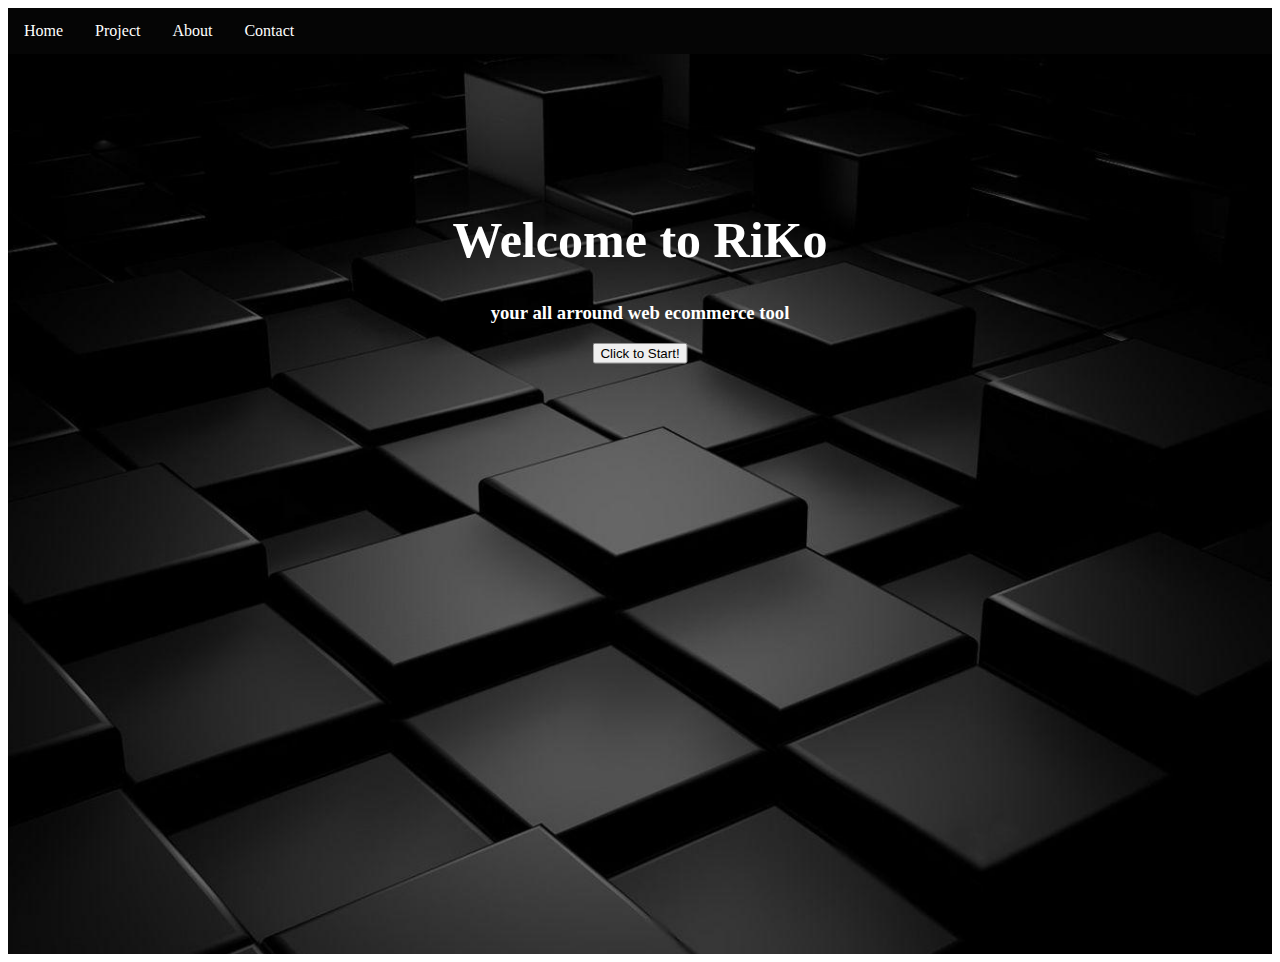
==== index.html @ 25356eca "created the initial HTLM and CSS structures for the homepage, nav. bar is also added." ====
<!DOCTYPE html>
<html lang="en">


<head>
    <meta charset="UTF-8">
    <meta http-equiv="X-UA-Compatible" content="IE=edge">
    <meta name="viewport" content="width=device-width, initial-scale=1.0">
    <link rel="stylesheet" href="stylesheet.css">
    <!--keep as close to the content <link rel is added to connect the portfoliocss.css -->
    <title>RiKo</title>

</head>

<body>

    <ul>
        <li><a class="active" href="#home">Home</a></li>
        <li><a href="#project">Project</a></li>
        <li><a href="#about">About</a></li>
        <li><a href="#contact">Contact</a></li>
    </ul>

</body>

<body>
    <div class="hero-image"></div>
    <div class="hero-text">
        <h1 style="font-size:50px">Welcome to RiKo</h1>
        <h3>your all arround web ecommerce tool</h3>
        <button>Click to Start!</button>
    </div>
    </div>

</body>

</html>
---- stylesheet.css ----
.hero-image {
    background-image: url("wp2337041.jpg"); 
    /* background-image url can be either local or from www. */
    background-color: #cccccc;
    height: 100vh;
    background-position: center;
    background-repeat: no-repeat;
    background-size: cover;
    position: relative;
  }
  .hero-text {
    text-align: center;
    position: absolute;
    top: 30%;
    left: 50%;
    transform: translate(-50%, -50%);
    color: white;
  }

  ul {
    list-style-type: none;
    margin: 0;
    padding: 0;
    overflow: hidden;
    background-color: rgb(5, 5, 5);
  }
  
  li {
    float: left;
  }
  
  li a {
    display: block;
    color: white;
    text-align: center;
    padding: 14px 16px;
    text-decoration: none;
  }
  
  li a:hover {
    background-color: rgb(31, 27, 27);
  }
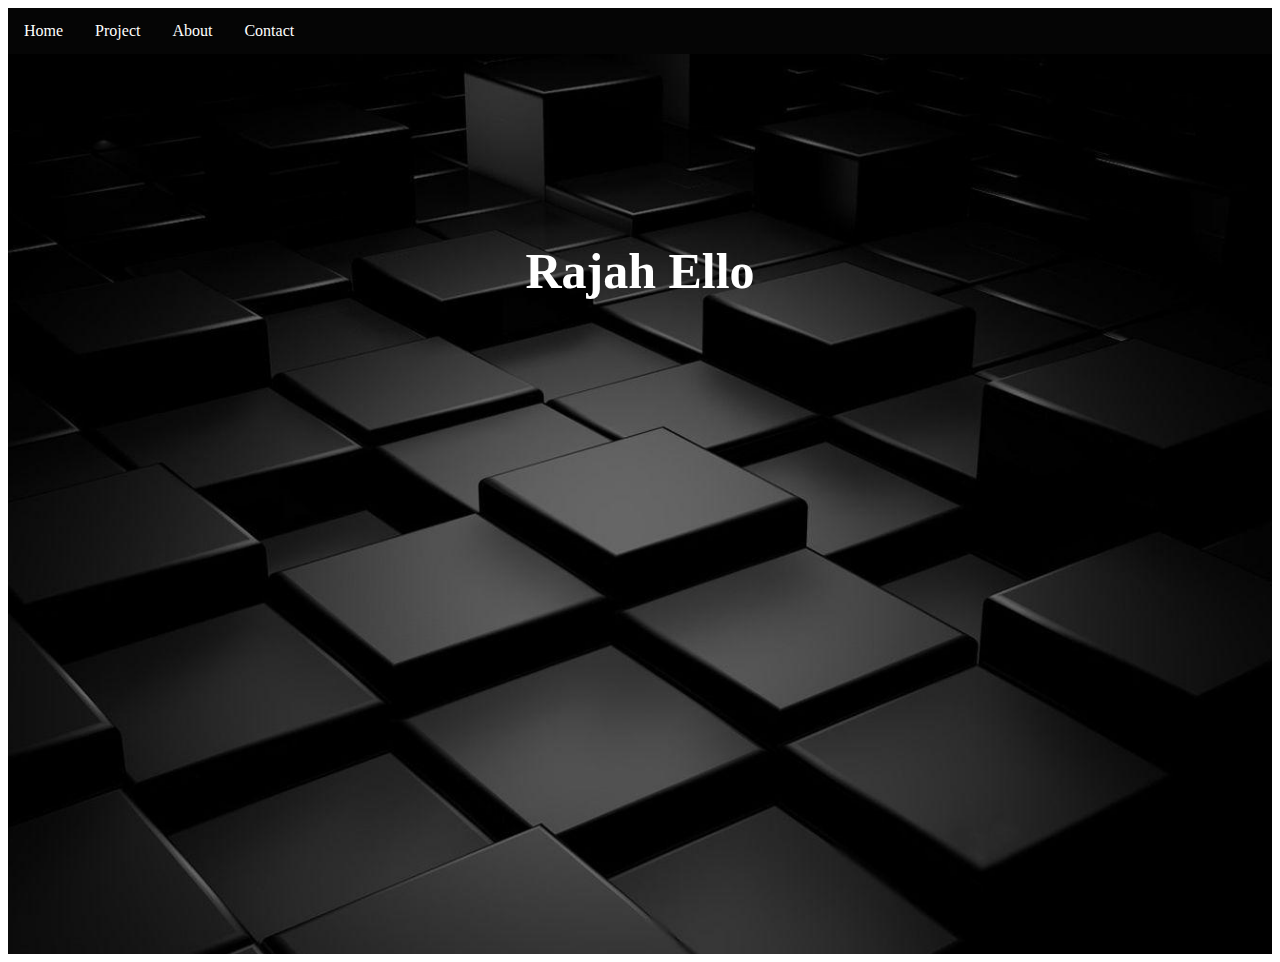
==== commit 0d586d93: "updated the home page, added relevant contents to the project tab to include links to the github, up" ====
--- a/index.html
+++ b/index.html
@@ -15,20 +15,17 @@
 <body>
 
     <ul>
-        <li><a class="active" href="#home">Home</a></li>
-        <li><a href="#project">Project</a></li>
-        <li><a href="#about">About</a></li>
-        <li><a href="#contact">Contact</a></li>
+        <li><a class="active" href="index.html">Home</a></li>
+        <li><a href="portfoliohtml.html">Project</a></li>
+        <li><a href="aboutpage.html">About</a></li>
+        <li><a href="contactpage.html">Contact</a></li>
     </ul>
 
-</body>
-
-<body>
     <div class="hero-image"></div>
     <div class="hero-text">
-        <h1 style="font-size:50px">Welcome to RiKo</h1>
-        <h3>your all arround web ecommerce tool</h3>
-        <button>Click to Start!</button>
+        <h1 style="font-size:50px">Rajah Ello</h1>
+        <h3></h3>
+
     </div>
     </div>
 
--- a/stylesheet.css
+++ b/stylesheet.css
@@ -16,7 +16,8 @@
     transform: translate(-50%, -50%);
     color: white;
   }
-
+    
+/*Fromating for the Nav. Bar.*/
   ul {
     list-style-type: none;
     margin: 0;
@@ -40,3 +41,62 @@
   li a:hover {
     background-color: rgb(31, 27, 27);
   }
+
+  /*Portfolio grid formating starts here.*/
+
+  
+  .project-container {
+    display: grid;
+    grid-column-gap: 50px;
+    grid-row-gap: 50px;
+    grid-template-columns: auto auto;
+    background-color:"";
+    padding: 50px;
+  }
+  
+  .project-item {
+    background-color: rgba(0, 0, 0, 0.424);
+    border: 1px solid rgba(0, 0, 0, 0.424);
+    padding: 10px;
+    font-size: 20px;
+    text-align: center;
+  }
+  .project-text {
+    text-align: center;
+    position: absolute;
+    top: 45%;
+    left: 50%;
+    transform: translate(-50%, -50%);
+    color: white;
+  }
+
+  /*About page*/
+  .imagesize {
+    width: 30%;
+  }
+  .aboutpage-container {
+    display: 
+    grid-column-gap: 50px;
+    grid-row-gap: 50px;
+    grid-template-columns: auto;
+    background-color:"";
+    padding: 50px;
+  }
+
+  .aboutpage-item {
+    background-color: rgba(0, 0, 0, 0.424);
+    border: 1px solid rgba(0, 0, 0, 0.424);
+    padding: 10px;
+    font-size: 25px;
+    text-align: left;
+  }
+
+  .aboutpage-text {
+    text-align: left;
+    position: absolute;
+    top: 45%;
+    left: 50%;
+    transform: translate(-50%, -50%);
+    color: white;
+  }
+
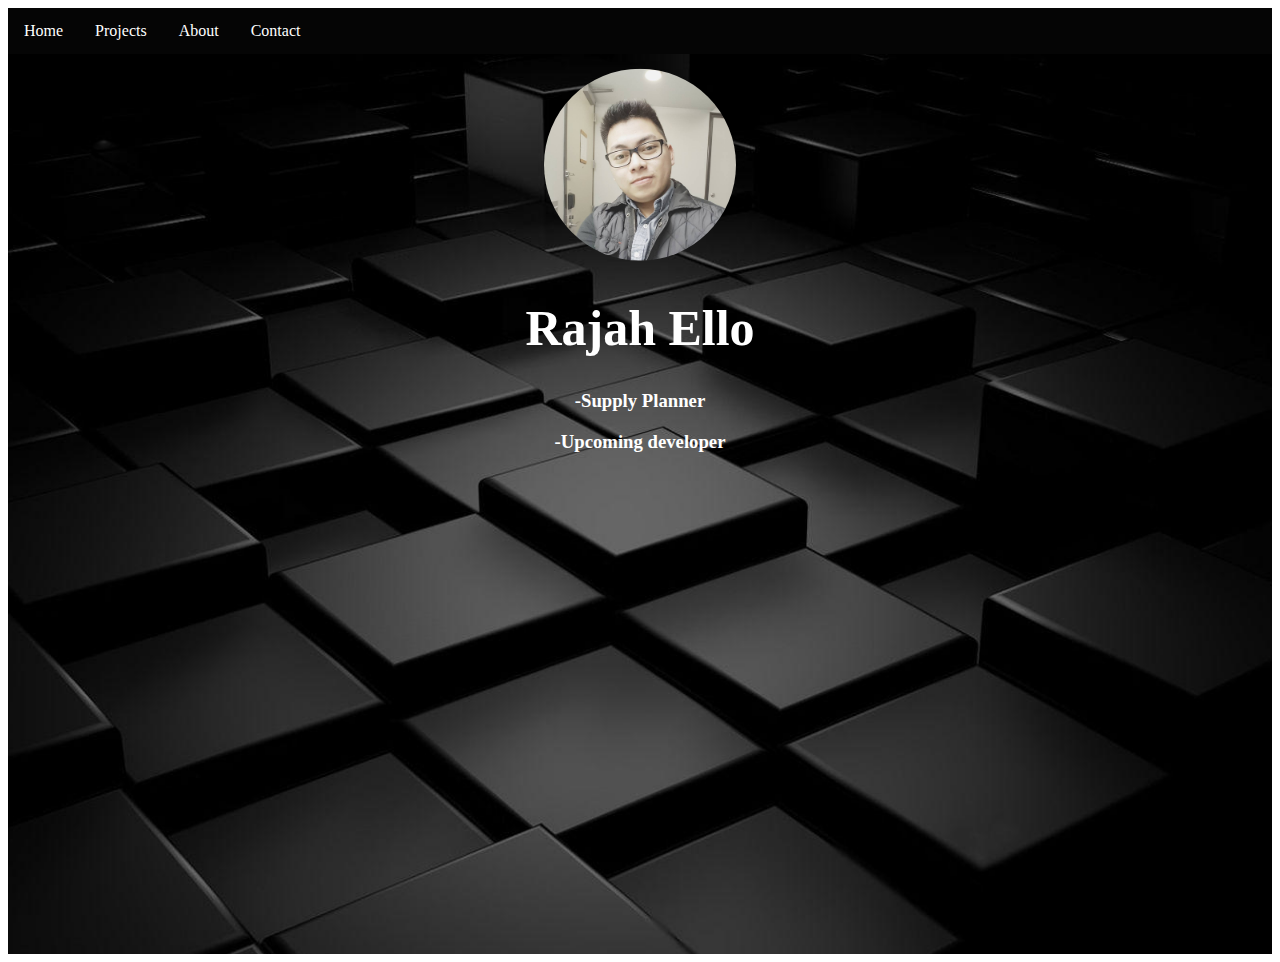
==== commit ddb2c35c: "made adjustments to the pictures and margins mainly reflecting on the about page to adjust the place" ====
--- a/index.html
+++ b/index.html
@@ -8,7 +8,7 @@
     <meta name="viewport" content="width=device-width, initial-scale=1.0">
     <link rel="stylesheet" href="stylesheet.css">
     <!--keep as close to the content <link rel is added to connect the portfoliocss.css -->
-    <title>RiKo</title>
+    <title>Raj's Home Page</title>
 
 </head>
 
@@ -16,15 +16,18 @@
 
     <ul>
         <li><a class="active" href="index.html">Home</a></li>
-        <li><a href="portfoliohtml.html">Project</a></li>
+        <li><a href="portfoliohtml.html">Projects</a></li>
         <li><a href="aboutpage.html">About</a></li>
         <li><a href="contactpage.html">Contact</a></li>
     </ul>
 
     <div class="hero-image"></div>
+
     <div class="hero-text">
+        <img class="homeimagesize" src="Home Page Picture.jpg" alt="project image place holder 1">
         <h1 style="font-size:50px">Rajah Ello</h1>
-        <h3></h3>
+        <h3>-Supply Planner</h3>
+        <h3>-Upcoming developer</h3>
 
     </div>
     </div>
--- a/stylesheet.css
+++ b/stylesheet.css
@@ -1,3 +1,5 @@
+/*This is the Home page section and the initial format that follows through on every page.*/
+
 .hero-image {
     background-image: url("wp2337041.jpg"); 
     /* background-image url can be either local or from www. */
@@ -17,7 +19,12 @@
     color: white;
   }
     
+  .homeimagesize {
+    width: 30%;
+    border-radius: 50%;
+  }
 /*Fromating for the Nav. Bar.*/
+
   ul {
     list-style-type: none;
     margin: 0;
@@ -43,7 +50,10 @@
   }
 
   /*Portfolio grid formating starts here.*/
-
+  .projectimagesize {
+    width: 30%;
+    border-radius: 50%;
+  }
   
   .project-container {
     display: grid;
@@ -71,16 +81,22 @@
   }
 
   /*About page*/
-  .imagesize {
+  
+  .aboutimagesize {
     width: 30%;
+    border-radius: 50%;
+    margin: 265px;
+    margin-top: 165px;
+  
+ 
   }
   .aboutpage-container {
     display: 
-    grid-column-gap: 50px;
-    grid-row-gap: 50px;
+    grid-column-gap: 0px;
+    grid-row-gap: 0px;
     grid-template-columns: auto;
     background-color:"";
-    padding: 50px;
+    padding: 0px;
   }
 
   .aboutpage-item {
@@ -94,8 +110,8 @@
   .aboutpage-text {
     text-align: left;
     position: absolute;
-    top: 45%;
-    left: 50%;
+    top: 50%;
+    left: 65%;
     transform: translate(-50%, -50%);
     color: white;
   }
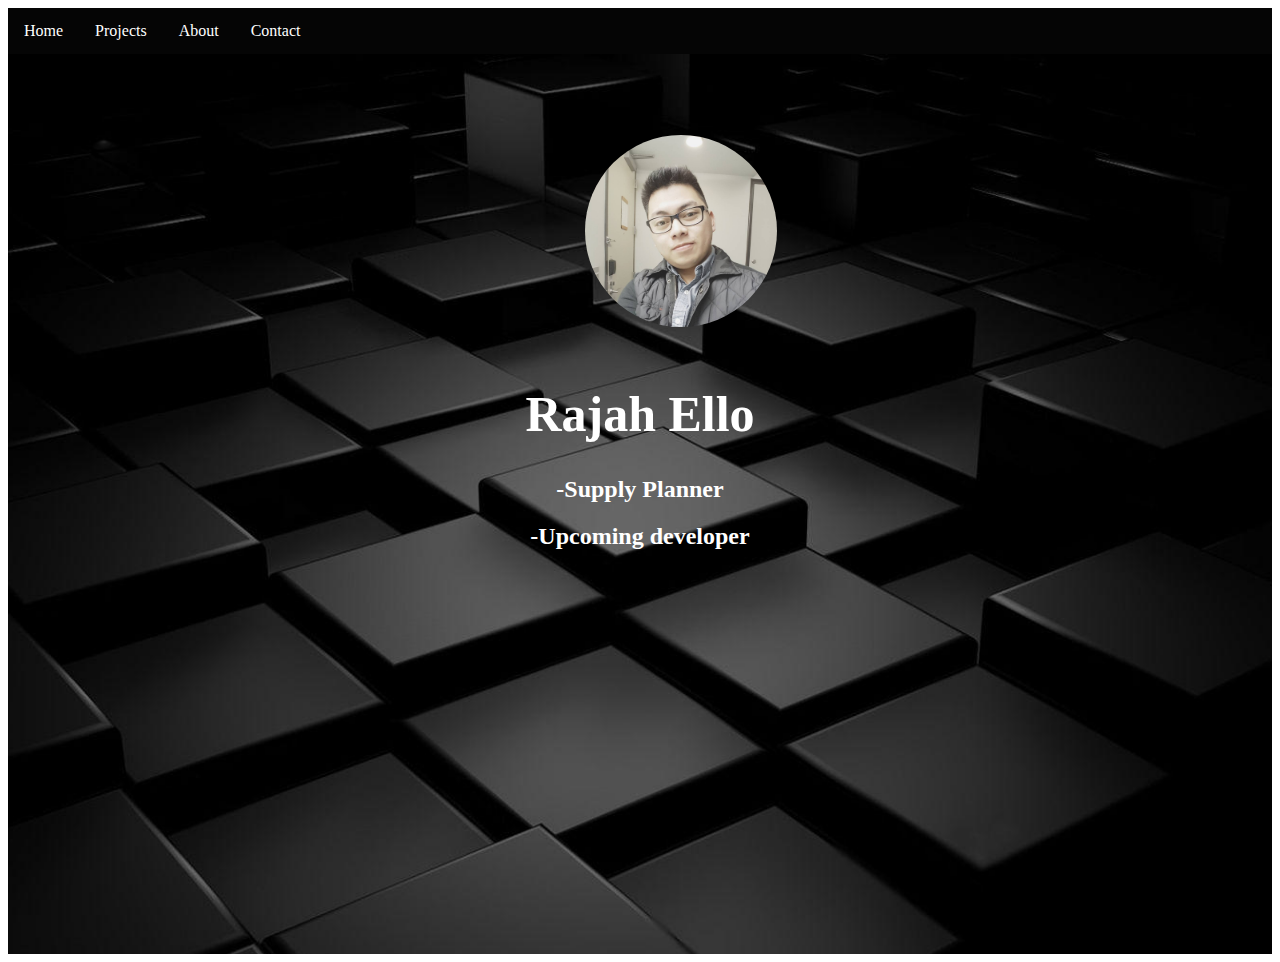
==== commit 0738abfc: "adjusted top margin on the project-text to bring down header 'project' below nav bar." ====
--- a/index.html
+++ b/index.html
@@ -26,8 +26,8 @@
     <div class="hero-text">
         <img class="homeimagesize" src="Home Page Picture.jpg" alt="project image place holder 1">
         <h1 style="font-size:50px">Rajah Ello</h1>
-        <h3>-Supply Planner</h3>
-        <h3>-Upcoming developer</h3>
+        <h2>-Supply Planner</h2>
+        <h2>-Upcoming developer</h2>
 
     </div>
     </div>
--- a/stylesheet.css
+++ b/stylesheet.css
@@ -22,13 +22,17 @@
   .homeimagesize {
     width: 30%;
     border-radius: 50%;
+    margin: 265px;
+    margin-top: 165px;
+    margin-bottom: 20px;
+    transform:none
   }
 /*Fromating for the Nav. Bar.*/
 
   ul {
     list-style-type: none;
-    margin: 0;
-    padding: 0;
+    margin: 0px;
+    padding: 0px;
     overflow: hidden;
     background-color: rgb(5, 5, 5);
   }
@@ -72,9 +76,10 @@
     text-align: center;
   }
   .project-text {
+
     text-align: center;
     position: absolute;
-    top: 45%;
+    top: 55%;
     left: 50%;
     transform: translate(-50%, -50%);
     color: white;
@@ -83,10 +88,13 @@
   /*About page*/
   
   .aboutimagesize {
+    
     width: 30%;
     border-radius: 50%;
     margin: 265px;
     margin-top: 165px;
+    margin-bottom: 20px;
+    transform:none
   
  
   }
